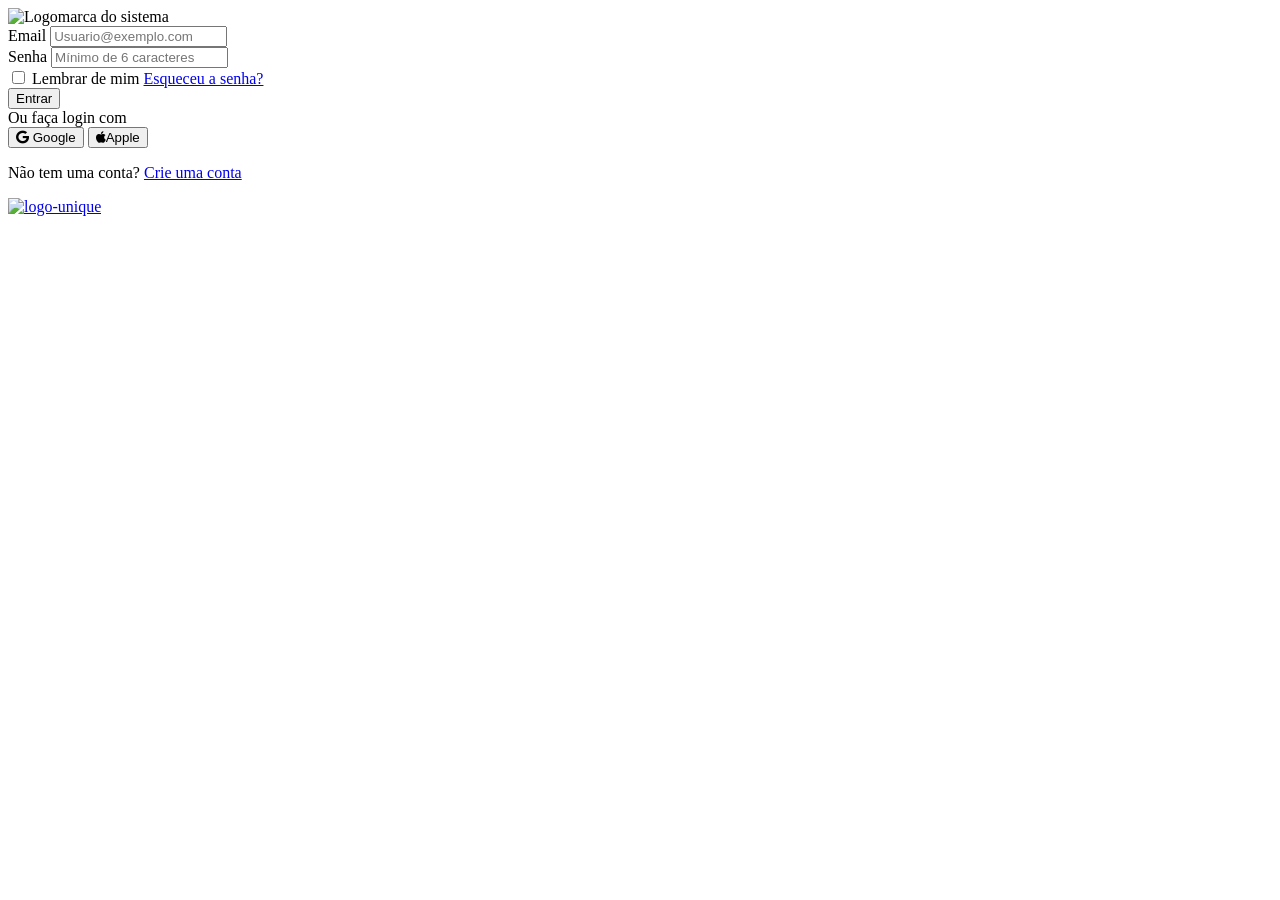
==== index.html @ 2a93595c "fix(links): corrigir caminho do arquivo de cadastro O path do arquivo de cadastro estava incorreto e" ====
<!DOCTYPE html>
<html lang="pt-bt">
<head>
    <meta charset="UTF-8">
    <meta name="viewport" content="width=device-width, initial-scale=1.0">

    <link rel="stylesheet" href="https://cdnjs.cloudflare.com/ajax/libs/font-awesome/6.5.1/css/all.min.css" integrity="sha512-DTOQO9RWCH3ppGqcWaEA1BIZOC6xxalwEsw9c2QQeAIftl+Vegovlnee1c9QX4TctnWMn13TZye+giMm8e2LwA==" crossorigin="anonymous" referrerpolicy="no-referrer" />

    <link rel="stylesheet" href="style/globais.css">
    <link rel="stylesheet" href="style/style.css">

    <title>Dark Shop - Login</title>
</head>
<body>
    <!--Seção de Login e Acesso-->
<section id="container-login"> 
  <div class="box-img">
      <img src="assets/img/Logomarca.png" alt="Logomarca do sistema" width="250px">
  </div>    

  <form id="form-login">

    <div class="box-input">
      <label for="email">Email</label>

      <input type="email" id="email" name="email" placeholder="Usuario@exemplo.com" required>
    </div>

    <div class="box-input">
      <label for="senha">Senha</label>
      
        <input type="password" id="senha" name="senha" placeholder="Mínimo de 6 caracteres" minlength="6" required>
    </div>

    <div id="checkout-esqueceu-senha">
      <label class="checkout">
        <input type="checkbox" name="remember"> Lembrar de mim
      </label>

      <a href="#" class="senha">Esqueceu a senha?</a>
    </div>

    <button id="btn-entrar" type="submit">Entrar</button>

    <div class="divider">
      <span>Ou faça login com</span>
    </div>

    <div id="box-btns-acesso" role="group">
      <button type="button"><i class="fa-brands fa-google"></i> Google</button>
      <button type="button"><i class="fa-brands fa-apple"></i>Apple</button>
    </div>
    
    <p id="cadastro-link">
        Não tem uma conta? <a href="cadastro.html">Crie uma conta</a>
    </p>
  </form>

  <div id="logo-empresa">
    <a href="#">
      <img src="assets/img/Logomarca - Sem fundo.png" alt="logo-unique" width="200px">
    </a>
  </div>
</section>

    <script type="module" src="js/view/authLogin.js"></script>  

</body>
</html>
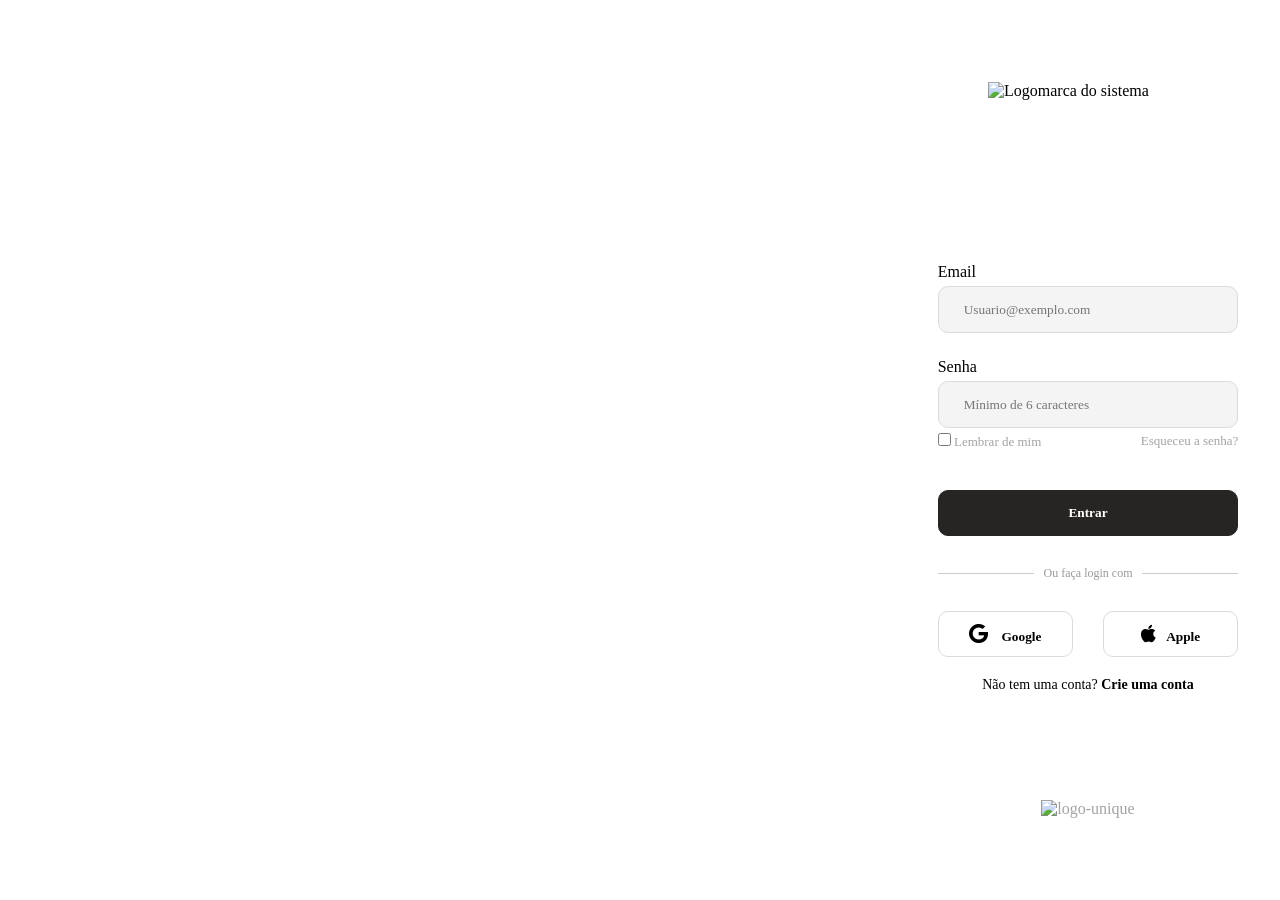
==== commit 701d2a7c: "style: criando animação de pagina de login" ====
--- a/index.html
+++ b/index.html
@@ -8,15 +8,23 @@
 
     <link rel="stylesheet" href="style/globais.css">
     <link rel="stylesheet" href="style/style.css">
+    <link rel="stylesheet" href="style/responsividadeLoginECadastro.css">
 
     <title>Dark Shop - Login</title>
 </head>
 <body>
     <!--Seção de Login e Acesso-->
 <section id="container-login"> 
+
   <div class="box-img">
       <img src="assets/img/Logomarca.png" alt="Logomarca do sistema" width="250px">
   </div>    
+
+
+  <div id="box-menssagem">
+      <span class="menssagem">Não foi possível fazer login. Verifique suas credenciais.</span>
+  </div>
+
 
   <form id="form-login">
 
@@ -49,7 +57,7 @@
     <div id="box-btns-acesso" role="group">
       <button type="button"><i class="fa-brands fa-google"></i> Google</button>
       <button type="button"><i class="fa-brands fa-apple"></i>Apple</button>
-    </div>
+    </div>  
     
     <p id="cadastro-link">
         Não tem uma conta? <a href="cadastro.html">Crie uma conta</a>
--- a/style/globais.css
+++ b/style/globais.css
@@ -0,0 +1,14 @@
+@import url('https://fonts.googleapis.com/css2?family=Inter:ital,opsz,wght@0,14..32,100..900;1,14..32,100..900&display=swap');
+
+:root{
+    --cor-button: #272523;
+    --cor-input: #F4F4F4;
+    --cor-border-input: #DBDBDB;
+    --cor-texto-secundario: #A3A3A3;
+
+
+    /*Fontes*/
+
+    --font-principal: 'Inter';
+    --font-principal-peso: 500 
+}
--- a/style/style.css
+++ b/style/style.css
@@ -0,0 +1,208 @@
+*{
+  margin: 0;
+  box-sizing: border-box;
+  padding: 0;
+  font-family: var(--font-principal);
+}
+/*Estilização de Pagina de login*/
+
+body{
+  background-image: url("../assets/img/Fundo.jpg");
+  background-size: cover;
+  background-repeat: repeat;
+  display: flex;
+  justify-content: end;
+  width: 100%;
+  height: 100vh;
+}
+
+
+#container-login{
+  background-color: #ffff;
+  width: 30vw;
+  height: 100%;
+
+  display: flex;
+  flex-direction: column;
+  justify-content: space-evenly;
+}
+
+#container-login > .box-img{
+  display: flex;
+  justify-content: center;
+  align-items: center;
+  
+}
+
+#container-login > .box-img > img{
+  width: 200px;
+}
+
+/*Aviso de cadastro*/
+#container-login > #box-aviso{
+  width: 100%;
+  height: 60px;
+  display: none;
+  align-items: center;
+  justify-content: center;
+  
+}
+
+/*Aviso de login*/
+#container-login > #box-menssagem{
+  width: 100%;
+  display: flex;
+  justify-content: center;
+  
+} 
+
+#container-login > #box-menssagem > span{
+  display: none;
+  color: red;
+}
+#container-login > #box-aviso> span{
+  width: 85%;
+  height: 60px;
+  display: flex;
+  align-items: center;
+  justify-content: center;
+  font-weight: 400;
+  background-color: rgba(172, 255, 47, 0.322);
+  border-radius: 15px;
+  border: 1px solid green;
+  color: green;
+}
+
+
+.ativo{
+  display: flex;
+}
+
+#container-login > #form-login{
+  display: flex;
+  flex-direction: column;
+  align-items: center;
+  justify-content: center;
+  padding: 25px;
+  margin-top: -50px;
+}
+
+#container-login > #form-login > .box-input > label {
+  width: 90%;
+}
+
+#container-login > #form-login > .box-input{
+  width: 100%;
+  display: flex;
+  flex-direction: column;
+  margin-top: 25px;
+  align-items: center;
+}
+
+#container-login > #form-login > .box-input > input{
+  width: 90%;
+  height: 47px;
+  margin-top: 5px;
+  align-items: end;
+  padding-left: 25px;
+  border-radius: 10px;
+  border: solid 1px var(--cor-border-input);
+  background-color: var(--cor-input);
+  
+}
+
+
+#container-login > #form-login > .box-input > #senha{
+  margin-bottom: 5px;
+}
+
+
+#container-login > #form-login > #checkout-esqueceu-senha {
+  width: 90%;
+  display: flex;
+  justify-content: space-between;
+  font-size: 13px;
+}
+
+#container-login > #form-login > #checkout-esqueceu-senha > .checkout, a{
+  color: var(--cor-texto-secundario);
+  text-decoration: none;
+}
+
+
+#container-login > #form-login > #btn-entrar{
+  width: 90%;
+  height: 46px;
+  border: solid 1px var(--cor-button);
+  font-size: 13;
+  font-weight: bold;
+  color: #ffff;
+  border-radius: 10px;
+  background-color:  var(--cor-button);
+  margin-top: 40px;
+  cursor: pointer;
+}
+
+.divider {
+  display: flex;
+  align-items: center;
+  width: 90%;
+  margin: 30px 0;
+  color: #999;
+  font-size: 12px;
+}
+
+.divider::before,
+.divider::after {
+  content: "";
+  flex: 1;
+  height: 1px;
+  background: #ccc;
+}
+
+.divider span {
+  padding: 0 10px;
+  white-space: nowrap;
+}
+
+#form-login > #box-btns-acesso{
+  width: 90%;
+  display: flex;
+  justify-content: space-between;
+}
+
+#form-login > #box-btns-acesso > button{
+  width: 45%;
+  height: 46px;
+  border-radius: 10px;
+  background-color: #ffff;
+  border: solid 1px var(--cor-border-input);
+  font-weight: 700;
+  cursor: pointer;
+}
+
+#form-login > #box-btns-acesso > button > i{
+  font-size: 20px;
+  margin-right: 10px;
+}
+
+#form-login > #cadastro-link{
+  margin-top: 20px;
+  font-size: 14px;
+}
+
+#form-login > #cadastro-link > a{
+  font-weight: 600;
+  color: black;
+}  
+
+
+#logo-empresa{
+  width: 100%;
+  display: flex;
+  justify-content: center;
+}
+
+#logo-empresa > a > img{
+  width: 100px;
+}
--- a/style/responsividadeLoginECadastro.css
+++ b/style/responsividadeLoginECadastro.css
@@ -0,0 +1,73 @@
+/*Header*/
+@media (max-width: 480px) {
+  .card-produto {
+    width: 100%;         
+  }
+
+  .lista-produtos {
+    grid-template-columns: repeat(2, 1fr);
+    gap: 12px;
+    padding: 12px;
+  }
+}
+
+@media (max-width: 320px) {
+  .lista-produtos {
+    grid-template-columns: 1fr;
+  }
+}
+
+/*Main*/
+
+@media (max-width: 1200px) {
+    #container-login{
+        width: 40vw;
+    }
+}
+
+
+@media (max-width: 998px) {
+    #container-login{
+        width: 50vw;
+    }
+}
+
+@media (max-width: 768px) {
+    #container-login{
+        width: 60vw;
+    }
+}
+
+
+@media (max-width: 575px) {
+    #container-login{
+        width: 100vw;
+    }
+}
+
+/*Footer*/
+@media (max-width: 768px) {
+  .rodape-topo {
+    grid-template-columns: 1fr 1fr;
+  }
+
+  .rodape-marca {
+    grid-column: 1 / -1;
+  }
+
+  .rodape-base {
+    flex-direction: column;
+    align-items: flex-start;
+    gap: 12px;
+  }
+}
+
+@media (max-width: 480px) {
+  .rodape-topo {
+    grid-template-columns: 1fr;
+  }
+
+  .rodape {
+    padding: 32px 20px 20px;
+  }
+}
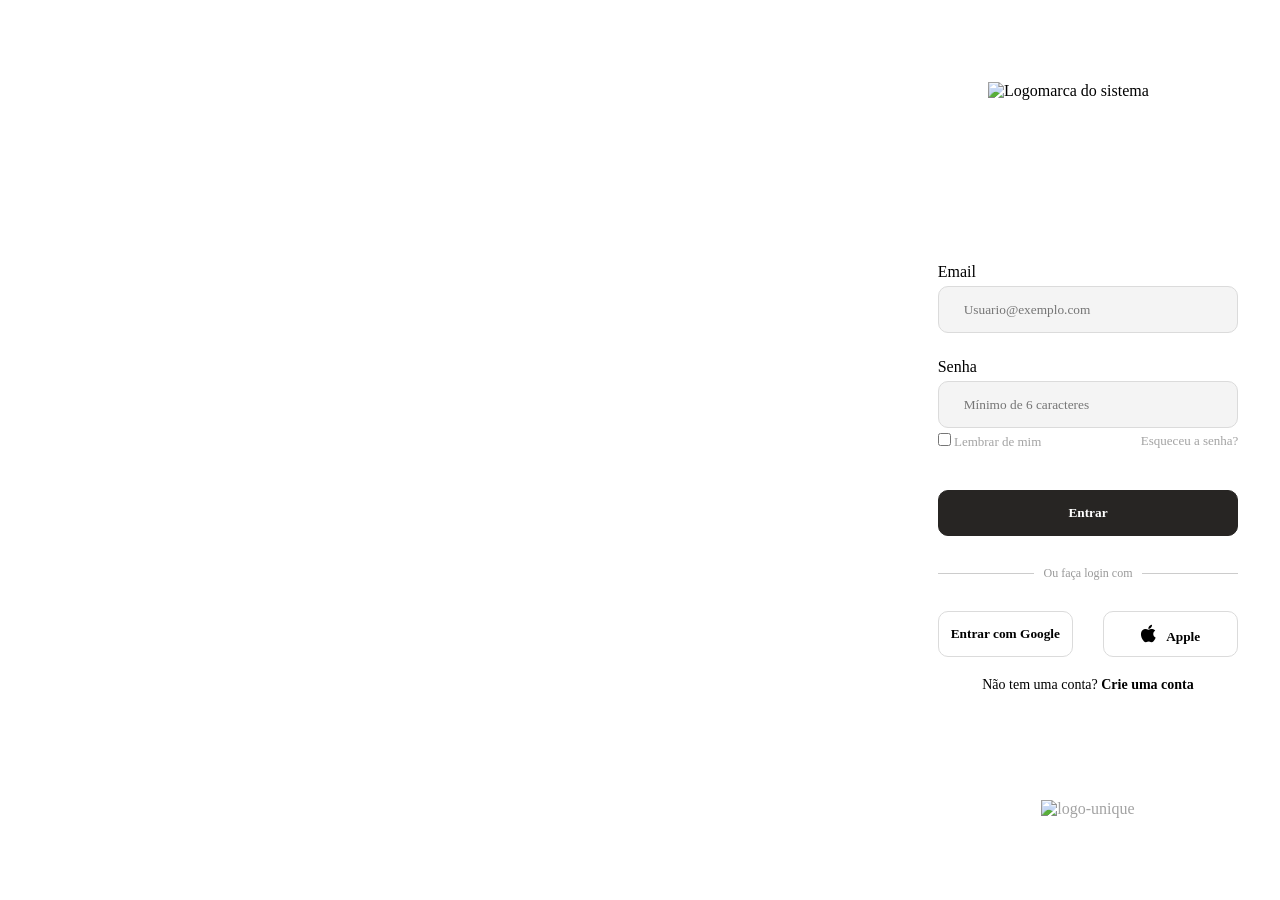
==== commit 62a3a1e1: "feat: implementa autenticação com Google usando Firebase Implementação de autenticação com Google ut" ====
--- a/index.html
+++ b/index.html
@@ -55,7 +55,7 @@
     </div>
 
     <div id="box-btns-acesso" role="group">
-      <button type="button"><i class="fa-brands fa-google"></i> Google</button>
+      <button id="btnGoogle">Entrar com Google</button>
       <button type="button"><i class="fa-brands fa-apple"></i>Apple</button>
     </div>  
     
@@ -70,8 +70,8 @@
     </a>
   </div>
 </section>
-
     <script type="module" src="js/view/authLogin.js"></script>  
+    <script type="module" src="js/controller/authController.js"></script>
 
 </body>
 </html>
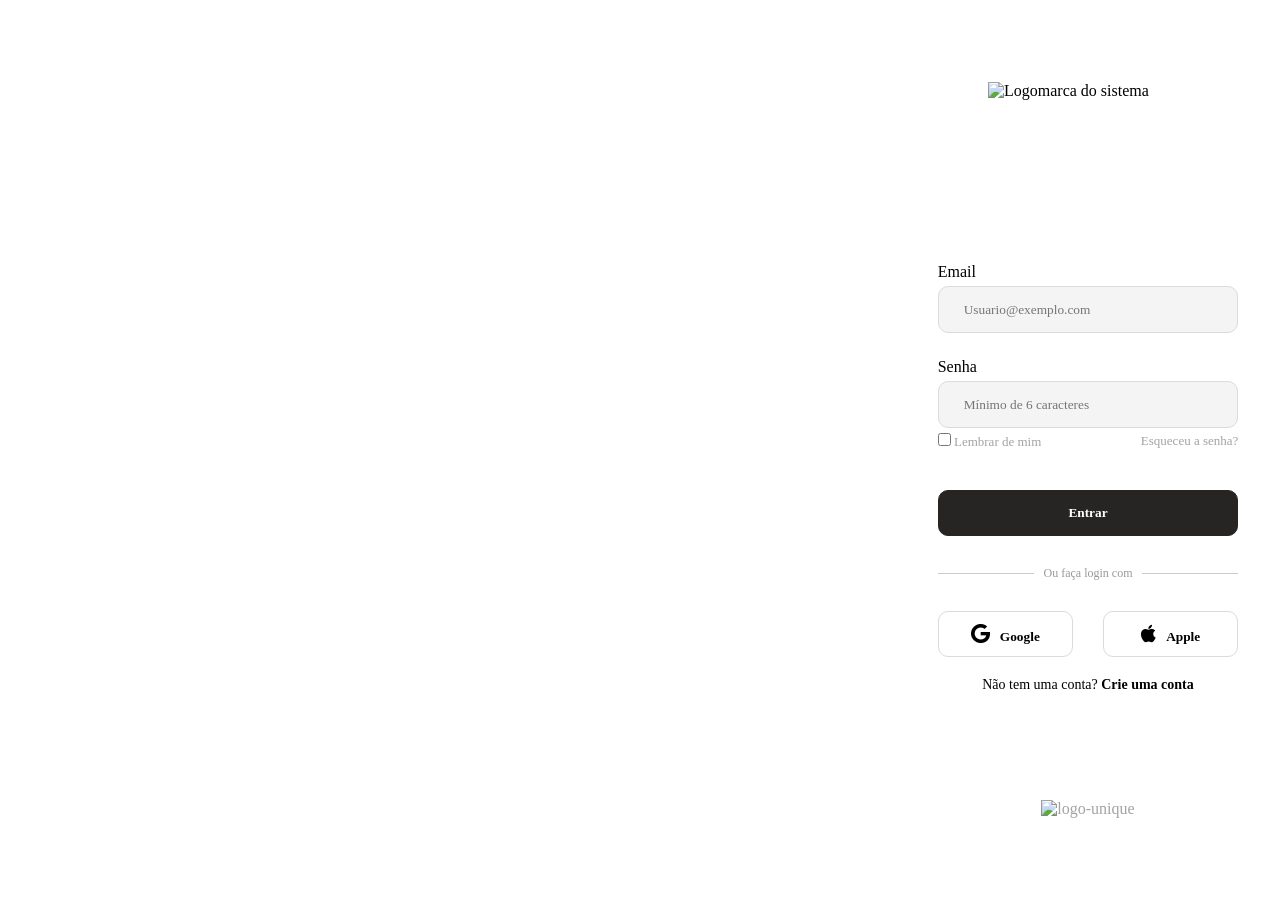
==== commit ccef5087: "style: Estilização de Botão" ====
--- a/index.html
+++ b/index.html
@@ -55,7 +55,7 @@
     </div>
 
     <div id="box-btns-acesso" role="group">
-      <button id="btnGoogle">Entrar com Google</button>
+      <button id="btnGoogle"><i class="fa-brands fa-google"></i>Google</button>
       <button type="button"><i class="fa-brands fa-apple"></i>Apple</button>
     </div>  
     
